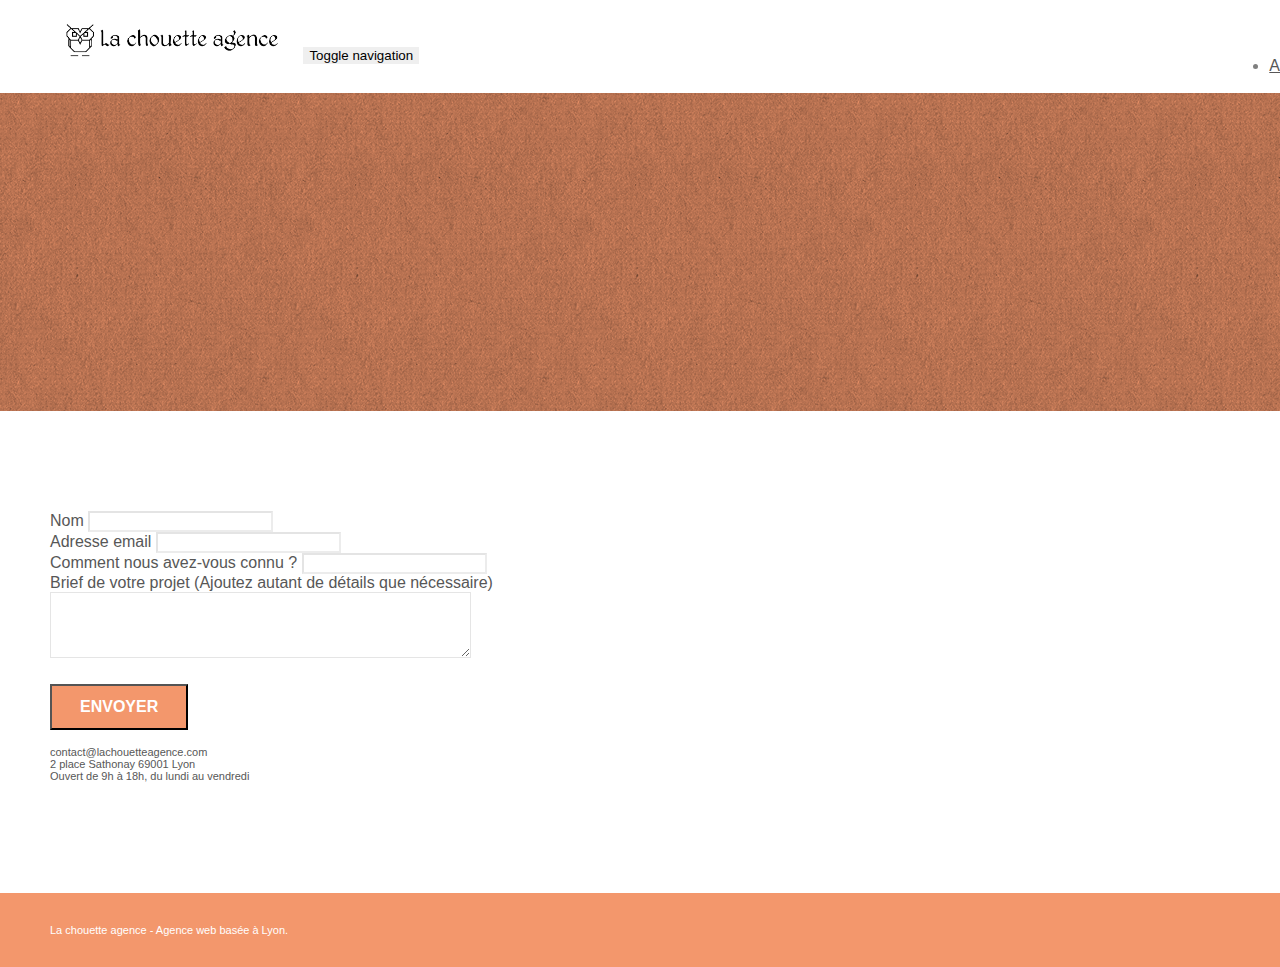
==== contact.html @ 19af2833 "premières corrections SEO" ====
<!doctype html>
<html lang="fr">
<head>
    <meta charset="utf-8">
    <meta name="keywords" content="">
    <meta name="description" content="">
    <meta name="viewport" content="width=device-width, initial-scale=1.0, viewport-fit=cover">
    <link rel="shortcut icon" type="image/png" href="favicon.jpg">
    
	<link rel="stylesheet" type="text/css" href="./css/bootstrap.min.css">
	<link rel="stylesheet" type="text/css" href="style.css">
	<link rel="stylesheet" type="text/css" href="./css/font-awesome.min.css">
	<link rel="stylesheet" type="text/css" href="./css/et-line.min.css">
	
    
	<script src="./js/jquery-2.1.0.min.js"></script>
	<script src="./js/bootstrap.min.js"></script>
	<script src="./js/blocs.min.js"></script>
	<script src="./js/jqBootstrapValidation.js"></script>
	<script src="./js/formHandler.js"></script>
    <title>La chouette agence - Contact</title>

    
<!-- Analytics -->
 
<!-- Analytics END -->
    
</head>
<body>
<!-- Principal conteneur -->
<div class="page-container">
    
<!-- bloc-0 -->
<div class="bloc bgc-white l-bloc " id="bloc-0">
	<div class="container bloc-sm">
		<nav class="navbar row">
			<div class="navbar-header">
				<a class="navbar-brand" href="index.html"><img src="img/la-chouette-agence.png" alt="atlanta web design logo" height="40" /></a>
				<button id="nav-toggle" type="button" class="ui-navbar-toggle navbar-toggle" data-toggle="collapse" data-target=".navbar-1">
					<span class="sr-only">Toggle navigation</span><span class="icon-bar"></span><span class="icon-bar"></span><span class="icon-bar"></span>
				</button>
			</div>
			<div class="collapse navbar-collapse navbar-1 special-dropdown-nav">
				<ul class="site-navigation nav navbar-nav">
					<li>
						<a href="index.html">Accueil</a>
					</li>
					<li>
					</li>
					<li>
						<a href="contact.html">Contact</a>
					</li>
				</ul>
			</div>
		</nav>
	</div>
</div>
<!-- bloc-0 END -->

<!-- bloc-6 -->
<div class="bloc bg-dots-bg bg-repeat bgc-atomic-tangerine d-bloc bloc-bg-texture texture-paper" id="bloc-6">
	<div class="container bloc-lg">
		<div class="row">
			<div class="col-sm-12">
				<h1 class="text-center hero-bloc-text tc-white">
					Parlons web design !
				</h1>
				<p class="text-center mg-lg tc-white tight-width-whitespace">
					Nous sommes ravis que vous souhaitiez collaborer avec notre agence.<br>
					Parlez-nous de votre projet en complétant le formulaire ci-dessous.
				</p>
			</div>
		</div>
	</div>
</div>
<!-- bloc-6 END -->

<!-- bloc-7 -->
<div class="bloc bgc-white l-bloc" id="bloc-7">
	<div class="container bloc-lg">
		<div class="row">
			<div class="col-sm-6">
				<form id="form_1" novalidate success-msg="Your message has been sent." fail-msg="Sorry it seems that our mail server is not responding, Sorry for the inconvenience!">
					<div class="form-group">
						<label>
							Nom
						</label>
						<input id="name" class="form-control" required />
					</div>
					<div class="form-group">
						<label>
							Adresse email
						</label>
						<input id="email" class="form-control" type="email" required />
					</div>
					<div class="form-group">
						<label>
							Comment nous avez-vous connu ?
						</label>
						<input class="form-control" type="email" required id="input_504" />
					</div>
					<div class="form-group">
						<label>
							Brief de votre projet (Ajoutez autant de détails que nécessaire)<br>
						</label><textarea id="message" class="form-control" rows="4" cols="50" required></textarea>
					</div> 
					<button class="bloc-button btn btn-lg btn-block cta-hero btn-atomic-tangerine" type="submit">
						Envoyer
					</button>
				</form>
			</div>
			<div class="col-sm-6">
				<p>
					contact@lachouetteagence.com<br>2 place Sathonay 69001 Lyon<br>Ouvert de 9h à 18h, du lundi au vendredi<br>
				</p>
			</div>
		</div>
	</div>
</div>
<!-- bloc-7 END -->

<!-- ScrollToTop Button -->
<a class="bloc-button btn btn-d scrollToTop" onclick="scrollToTarget('1')"><span class="fa fa-chevron-up"></span></a>
<!-- ScrollToTop Button END-->


<!-- Footer - bloc-8 -->
<div class="bloc bgc-atomic-tangerine d-bloc" id="bloc-8">
	<div class="container bloc-sm">
		<div class="row">
			<div class="col-sm-12">
				<p class="text-center white">
					La chouette agence - Agence web basée à Lyon.<br>
				</p>
				<div class="row row-no-gutters social">
					<div class="col-sm-3">
						<div class="text-center">
							<a class="social" href="index.html"><span class="fa fa-twitter icon-md"></span></a>
						</div>
					</div>
					<div class="col-sm-3">
						<div class="text-center">
							<a class="social" href="index.html"><span class="fa fa-facebook icon-md"></span></a>
						</div>
					</div>
					<div class="col-sm-3">
						<div class="text-center">
							<a class="social" href="index.html"><span class="fa fa-dribbble icon-md"></span></a>
						</div>
					</div>
					<div class="col-sm-3">
						<div class="text-center">
							<a class="social" href="index.html"><span class="fa fa-instagram icon-md"></span></a>
						</div>
					</div>
				</div>
			</div>
		</div>
	</div>
</div>
<!-- Footer - bloc-8 END -->

</div>
<!-- Principal conteneur END -->
    

</body>
</html>
---- style.css ----
body {
    margin: 0;
    padding: 0;
    background: #FFF;
    overflow-x: hidden;
    -webkit-font-smoothing: antialiased;
    -moz-osx-font-smoothing: grayscale;
}

a,
button {
    transition: all .3s ease-in-out;
    outline: none!important;
}

a:hover {
    text-decoration: none;
    cursor: pointer;
}

#page-loading-blocs-notifaction {
    position: fixed;
    top: 0;
    bottom: 0;
    width: 100%;
    z-index: 100000;
    background: #FFFFFF url("img/pageload-spinner.gif") no-repeat center center;
}

.bloc {
    width: 100%;
    clear: both;
    background: 50% 50% no-repeat;
    padding: 0 50px;
    -webkit-background-size: cover;
    -moz-background-size: cover;
    -o-background-size: cover;
    background-size: cover;
    position: relative;
}

.bloc .container {
    padding-left: 0;
    padding-right: 0;
}

.bloc-lg {
    padding: 100px 50px;
}

.bloc-md {
    padding: 50px;
}

.bloc-sm {
    padding: 20px 50px;
}

.bg-center,
.bg-l-edge,
.bg-r-edge,
.bg-t-edge,
.bg-b-edge,
.bg-tl-edge,
.bg-bl-edge,
.bg-tr-edge,
.bg-br-edge,
.bg-repeat {
    -webkit-background-size: auto!important;
    -moz-background-size: auto!important;
    -o-background-size: auto!important;
    background-size: auto!important;
}

.bg-repeat {
    background: repeat;
}

.bg-t-edge {
    background: top no-repeat;
}

.bloc-bg-texture::before {
    content: "";
    background-size: 2px 2px;
    position: absolute;
    top: 0;
    bottom: 0;
    left: 0;
    right: 0;
}

.texture-paper::before {
    background: url("img/texture-paper.png");
    background-size: 280px 280px;
}

.b-parallax {
    background-attachment: fixed;
}

.d-bloc {
    color: rgba(255, 255, 255, .7);
}

.d-bloc button:hover {
    color: rgba(255, 255, 255, .9);
}

.d-bloc .icon-round,
.d-bloc .icon-square,
.d-bloc .icon-rounded,
.d-bloc .icon-semi-rounded-a,
.d-bloc .icon-semi-rounded-b {
    border-color: rgba(255, 255, 255, .9);
}

.d-bloc .divider-h span {
    border-color: rgba(255, 255, 255, .2);
}

.d-bloc .a-btn,
.d-bloc .navbar a,
.d-bloc .navbar-brand,
.d-bloc a .icon-sm,
.d-bloc a .icon-md,
.d-bloc a .icon-lg,
.d-bloc a .icon-xl,
.d-bloc h1 a,
.d-bloc h2 a,
.d-bloc h3 a,
.d-bloc h4 a,
.d-bloc h5 a,
.d-bloc h6 a,
.d-bloc p a {
    color: rgba(255, 255, 255, .6);
}

.d-bloc .a-btn:hover,
.d-bloc .navbar a:hover,
.d-bloc .navbar-brand:hover,
.d-bloc a:hover .icon-sm,
.d-bloc a:hover .icon-md,
.d-bloc a:hover .icon-lg,
.d-bloc a:hover .icon-xl,
.d-bloc h1 a:hover,
.d-bloc h2 a:hover,
.d-bloc h3 a:hover,
.d-bloc h4 a:hover,
.d-bloc h5 a:hover,
.d-bloc h6 a:hover,
.d-bloc p a:hover {
    color: rgba(255, 255, 255, 1);
}

.d-bloc .navbar-toggle .icon-bar {
    background: rgba(255, 255, 255, 1);
}

.d-bloc .btn-wire,
.d-bloc .btn-wire:hover {
    color: rgba(255, 255, 255, 1);
    border-color: rgba(255, 255, 255, 1);
}

.d-bloc .panel {
    color: rgba(0, 0, 0, .5);
}

.d-bloc .panel button:hover {
    color: rgba(0, 0, 0, .7);
}

.d-bloc .panel icon {
    border-color: rgba(0, 0, 0, .7);
}

.d-bloc .panel .divider-h span {
    border-color: rgba(0, 0, 0, .1);
}

.d-bloc .panel .a-btn {
    color: rgba(0, 0, 0, .6);
}

.d-bloc .panel .a-btn:hover {
    color: rgba(0, 0, 0, 1);
}

.d-bloc .panel .btn-wire,
.d-bloc .panel .btn-wire:hover {
    color: rgba(0, 0, 0, .7);
    border-color: rgba(0, 0, 0, .3);
}

.d-bloc .panel,
.l-bloc {
    color: rgba(0, 0, 0, .5);
}

.d-bloc .panel button:hover,
.l-bloc button:hover {
    color: rgba(0, 0, 0, .7);
}

.l-bloc .icon-round,
.l-bloc .icon-square,
.l-bloc .icon-rounded,
.l-bloc .icon-semi-rounded-a,
.l-bloc .icon-semi-rounded-b {
    border-color: rgba(0, 0, 0, .7);
}

.d-bloc .panel .divider-h span,
.l-bloc .divider-h span {
    border-color: rgba(0, 0, 0, .1);
}

.d-bloc .panel .a-btn,
.l-bloc .a-btn,
.l-bloc .navbar a,
.l-bloc .navbar-brand,
.l-bloc a .icon-sm,
.l-bloc a .icon-md,
.l-bloc a .icon-lg,
.l-bloc a .icon-xl,
.l-bloc h1 a,
.l-bloc h2 a,
.l-bloc h3 a,
.l-bloc h4 a,
.l-bloc h5 a,
.l-bloc h6 a,
.l-bloc p a {
    color: rgba(0, 0, 0, .6);
}

.d-bloc .panel .a-btn:hover,
.l-bloc .a-btn:hover,
.l-bloc .navbar a:hover,
.l-bloc .navbar-brand:hover,
.l-bloc a:hover .icon-sm,
.l-bloc a:hover .icon-md,
.l-bloc a:hover .icon-lg,
.l-bloc a:hover .icon-xl,
.l-bloc h1 a:hover,
.l-bloc h2 a:hover,
.l-bloc h3 a:hover,
.l-bloc h4 a:hover,
.l-bloc h5 a:hover,
.l-bloc h6 a:hover,
.l-bloc p a:hover {
    color: rgba(0, 0, 0, 1);
}

.l-bloc .navbar-toggle .icon-bar {
    color: rgba(0, 0, 0, .6);
}

.d-bloc .panel .btn-wire,
.d-bloc .panel .btn-wire:hover,
.l-bloc .btn-wire,
.l-bloc .btn-wire:hover {
    color: rgba(0, 0, 0, .7);
    border-color: rgba(0, 0, 0, .3);
}

.voffset {
    margin-top: 30px;
}

.voffset-lg {
    margin-top: 80px;
}

.row-no-gutters {
    margin-right: 0;
    margin-left: 0;
}

.row.row-no-gutters > [class^="col-"],
.row.row-no-gutters > [class*=" col-"] {
    padding-right: 0;
    padding-left: 0;
}

#bloc-1-hero h1 {
    font-size: 32px;
}

.navbar {
    margin-bottom: 0;
    z-index: 1;
}

.navbar-brand {
    height: auto;
    padding: 3px 15px;
    font-size: 25px;
    font-weight: normal;
    font-weight: 600;
    line-height: 44px;
}

.navbar-brand img {
    max-height: 200px;
    margin: 0 5px 0 0;
    display: inline;
}

.navbar-brand img[src$=svg] {
    min-width: 100px;
}

.nav-center .navbar-brand img {
    margin: 0;
}

.navbar .nav {
    padding-top: 2px;
    margin-right: -16px;
    float: right;
    z-index: 1;
}

.nav > li {
    float: left;
    margin-top: 4px;
    font-size: 16px;
}

.navbar-nav .open .dropdown-menu > li > a {
    text-align: inherit;
}

.nav > li a:hover,
.nav > li a:focus {
    background: transparent;
}

.navbar-toggle {
    margin: 10px 10px 0 0;
    border: 0px;
}

.navbar-toggle:hover {
    background: transparent!important;
}

.navbar-toggle .icon-bar {
    background-color: rgba(0, 0, 0, .5);
    width: 26px;
}

.nav-invert .navbar .nav {
    float: left;
}

.nav-invert .navbar-header,
.nav-invert .navbar-brand {
    float: right;
    position: relative;
    z-index: 2;
}

@media (min-width: 768px) {
    .site-navigation {
        position: absolute;
        top: 50%;
        right: 20px;
        transform: translate(0, -50%);
        -webkit-transform: translateY(-50%);
    }
    .nav > li .dropdown-menu a,
    .nav > li .dropdown-menu a:hover {
        color: #484848;
    }
    .nav-invert .site-navigation {
        left: 0;
        right: 0;
    }
    .nav-center {
        text-align: center;
    }
    .nav-center .navbar-header {
        width: 100%;
    }
    .nav-center .navbar-header,
    .nav-center .navbar-brand,
    .nav-center .nav > li {
        float: none;
        display: inline-block;
    }
    .nav-center .site-navigation {
        position: relative;
        width: 100%;
        right: 0;
        margin-right: 0px;
        margin-top: 20px;
    }
    .nav-center.mini-nav .navbar-toggle {
        float: none;
        margin: 10px auto 0;
    }
}

.nav > li > .dropdown a {
    background: none!important;
    display: block;
    padding: 14px 15px;
}

nav .caret {
    margin: 0 5px;
}

.dropdown-menu .dropdown-menu {
    top: -8px;
    left: 100%;
}

.dropdown-menu .dropmenu-flow-right {
    top: 100%;
    left: 0;
    margin-left: -1px;
    border-top-left-radius: 0;
    border-top-right-radius: 0;
}

.dropdown-menu .dropdown span {
    border: 4px solid black;
    border-top-color: transparent;
    border-right-color: transparent;
    border-bottom-color: transparent;
    margin: 6px -5px 0 0!important;
    float: right;
}

.mg-md {
    margin-top: 10px;
    margin-bottom: 20px;
}

.mg-lg {
    margin-top: 10px;
    margin-bottom: 40px;
}

.btn {
    margin: 0 5px 5px 0;
}

.btn.pull-right {
    margin: 0 0 5px 5px;
}

.btn-d,
.btn-d:hover,
.btn-d:focus {
    color: #FFF;
    background: rgba(0, 0, 0, .3);
}

button {
    outline: none!important;
}

.btn-rd {
    border-radius: 40px;
}

.btn-clean {
    border: 1px solid rgba(0, 0, 0, .08);
    border-bottom-color: rgba(0, 0, 0, .1);
    text-shadow: 0 1px 0 rgba(0, 0, 1, .1);
    box-shadow: 0 1px 3px rgba(0, 0, 1, .25), inset 0 1px 0 0 rgba(255, 255, 255, .15);
}

.icon-md {
    font-size: 30px!important;
}

.icon-lg {
    font-size: 60px!important;
}

.sm-shadow {
    text-shadow: 0 1px 2px rgba(0, 0, 0, .3);
}

.panel-sq,
.panel-sq .panel-heading,
.panel-sq .panel-footer {
    border-radius: 0;
}

.panel-rd {
    border-radius: 30px;
}

.panel-rd .panel-heading {
    border-radius: 29px 29px 0 0;
}

.panel-rd .panel-footer {
    border-radius: 0 0 29px 29px;
}

.form-control {
    border-color: rgba(0, 0, 0, .1);
    box-shadow: none;
}

.scrollToTop {
    width: 40px;
    height: 40px;
    position: fixed;
    bottom: 20px;
    right: 20px;
    opacity: 0;
    z-index: 500;
    transition: all .3s ease-in-out;
}

.scrollToTop span {
    margin-top: 6px;
}

.showScrollTop {
    font-size: 14px;
    opacity: 1;
}

a[data-lightbox] {
    position: relative;
    display: block;
    text-align: center;
}

a[data-lightbox]:hover::before {
    content: "+";
    font-family: "HelveticaNeue-Light", "Helvetica Neue Light", "Helvetica Neue", Helvetica, Arial;
    font-size: 32px;
    width: 50px;
    height: 50px;
    margin-left: -25px;
    border-radius: 50%;
    background: rgba(0, 0, 0, .6);
    color: #FFF;
    font-weight: 100;
    z-index: 1;
    position: absolute;
    top: 50%;
    transform: translateY(-50%);
    -webkit-transform: translateY(-50%);
}

a[data-lightbox]:hover img {
    opacity: 0.6;
    -webkit-animation-fill-mode: none;
    animation-fill-mode: none;
}

#lightbox-modal {
    display: flex;
    align-items: center;
}

#lightbox-modal .modal-dialog {
    width: 90%;
    max-width: 900px;
    margin: 0 auto 0;
}

#lightbox-modal .modal-dialog img {
    max-height: 90vh;
    margin: 0 auto;
}

.lightbox-caption {
    padding: 20px;
    color: #FFF;
    background: rgba(0, 0, 0, .5);
    position: absolute;
    left: 15px;
    right: 15px;
    bottom: 5px;
}

.close-lightbox {
    color: #FFF;
    font-size: 30px;
    position: absolute;
    top: 20px;
    right: 20px;
    z-index: 20;
    background: rgba(0, 0, 0, .5);
    border: none;
    line-height: 30px;
    padding: 0 9px 5px;
    opacity: 0.3;
}

.close-lightbox:hover,
.next-lightbox:hover,
.prev-lightbox:hover {
    opacity: 1.0;
    color: #FFF;
}

.next-lightbox,
.prev-lightbox {
    font-size: 20px;
    color: rgba(255, 255, 255, .9);
    background: rgba(0, 0, 0, .5);
    transition: all .2s ease-in-out;
    position: absolute;
    top: 45%;
    z-index: 1;
    opacity: 0.4;
}

.next-lightbox {
    padding: 6px 8px 1px 13px;
    right: 25px;
}

.prev-lightbox {
    padding: 6px 13px 1px 10px;
    left: 25px;
}

.snapshot-lb .modal-body {
    padding-bottom: 45px;
}

.snapshot-lb .lightbox-caption {
    padding: 0;
    color: rgba(0, 0, 0, .5);
    background: none;
}

h1,
h2,
h3,
h4,
h5,
h6,
p,
label,
.btn,
a {
    font-family: "helvetica";
    font-weight: 400;
    color: #575757!important;
}

.container {
    max-width: 1000px;
}

.hero-bloc-text {
    font-size: 38px;
}

.hero-bloc-text-sub {
    font-size: 36px;
}

.statement-bloc-text {
    line-height: 26px;
    font-style: italic;
    font-size: 20px;
    text-align: center;
    font-weight: lighter;
    max-width: 520px;
    margin: auto auto auto auto;
}

p {
    font-size: 11px;
}

.tight-width-whitespace {
    max-width: 600px;
    margin: auto auto auto auto;
}

.h1 {
    font-size: 20px;
    font-family: "Open Sans";
}

.cta-hero {
    margin-top: 22px;
    color: #FFFFFF!important;
    text-transform: uppercase;
    padding: 12px 28px 12px 28px;
    font-size: 16px;
    font-weight: 700;
}

.social {
    max-width: 400px;
    margin: auto auto auto auto;
}

h2 {
    font-size: 22px;
    line-height: 1.4em;
}

h3 {
    font-size: 15px;
    text-transform: uppercase;
    font-weight: 700;
    color: #333333!important;
}

.med-width-whitespace {
    max-width: 800px;
    margin: auto auto auto auto;
    box-shadow: 0px 0px 0px #000000;
}

h1 {
    color: #333333!important;
}

h4 {
    color: #333333!important;
}

.icons {
    margin-bottom: 14px;
    margin-top: 24px;
}

.white {
    color: #FFFFFF!important;
}

.portfolio-thumb {
    margin-bottom: 24px;
}

.portfolio-row {
    margin-bottom: 44px;
    margin-top: 50px;
}

.avatar {
    box-shadow: 0px 4px 9px rgba(0, 0, 0, 0.3);
}

.black-background {
    background-color: rgba(165, 147, 99, 0.7);
    padding: 40px 40px 40px 40px;
}

.bold-link {
    font-weight: 900;
    text-decoration: underline!important;
}

.bgc-white {
    background-color: #FFFFFF;
}

.bgc-dark-slate-blue {
    background-color: #364577;
}

.bgc-atomic-tangerine {
    background-color: #F3976C;
}

.tc-white {
    color: #F3976C!important;
}

.btn-atomic-tangerine {
    background: #F3976C;
    color: #FFFFFF!important;
}

.btn-atomic-tangerine:hover {
    background: #c27956!important;
    color: #FFFFFF!important;
}

.ltc-white {
    color: #FFFFFF!important;
}

.ltc-white:hover {
    color: #cccccc!important;
}

.ltc-atomic-tangerine {
    color: #F3976C!important;
}

.ltc-atomic-tangerine:hover {
    color: #c27956!important;
}

.icon-dark-slate-blue {
    color: #364577!important;
    border-color: #364577!important;
}

.bg-dots-bg {
    background-image: url("img/dots-bg.png");
}

.bg-lines-h2-bg {
    background-image: url("img/lines-h2-bg.png");
}

.bg-banniere {
    background-image: url("img/la-chouette-agence-banniere.jpg");
}

.bg-presentation {
    background-image: url("img/image-de-presentation.bmp");
}

@media (max-width: 1024px) {
    .bloc {
        padding-left: 20px;
        padding-right: 20px;
    }
    .bloc.full-width-bloc,
    .bloc-tile-2.full-width-bloc .container,
    .bloc-tile-3.full-width-bloc .container,
    .bloc-tile-4.full-width-bloc .container {
        padding-left: 0;
        padding-right: 0;
    }
}

@media (max-width: 992px) and (min-width: 768px) {
    .navbar .nav {
        max-width: 80%
    }
    .nav-center.navbar .nav {
        max-width: 100%
    }
}

@media only screen and (min-device-width: 768px) and (max-device-width: 1024px) and (orientation: landscape) {
    .b-parallax {
        background-attachment: scroll;
    }
}

@media only screen and (min-device-width: 1024px) and (max-device-width: 1366px) and (-webkit-min-device-pixel-ratio: 1.5) {
    .b-parallax {
        background-attachment: scroll;
    }
}

@media (max-width: 991px) {
    .container {
        width: 100%;
    }
    .b-parallax {
        background-attachment: scroll;
    }
    .page-container,
    #hero-bloc {
        overflow-x: hidden;
        position: relative;
    }
    .bloc {
        padding-left: constant(safe-area-inset-left);
        padding-right: constant(safe-area-inset-right);
    }
    .bloc-group,
    .bloc-group .bloc {
        display: block;
        width: 100%;
    }
    .bloc-fill-screen .fill-bloc-top-edge,
    .bloc-fill-screen .fill-bloc-bottom-edge {
        padding: 0 20px;
        padding-left: constant(safe-area-inset-left);
        padding-right: constant(safe-area-inset-right);
    }
}

@media (max-width: 767px) {
    .page-container {
        overflow-x: hidden;
        position: relative;
    }
    h1,
    h2,
    h3,
    h4,
    h5,
    h6,
    p,
    #disqus_thread {
        padding-left: 10px!important;
        padding-right: 10px!important;
    }
    .b-parallax {
        background-attachment: scroll;
    }
    .navbar .nav {
        padding-top: 0;
        border-top: 1px solid rgba(0, 0, 0, .2);
        float: none!important;
    }
    .navbar.row {
        margin-left: 0;
        margin-right: 0;
    }
    .site-navigation {
        position: inherit;
        transform: none;
        -webkit-transform: none;
        -ms-transform: none;
    }
    .nav > li {
        margin-top: 0;
        border-bottom: 1px solid rgba(0, 0, 0, .1);
        background: rgba(0, 0, 0, .05);
        text-align: left;
        padding-left: 15px;
        width: 100%;
    }
    .nav > li:hover {
        background: rgba(0, 0, 0, .08);
    }
    .dropdown .dropdown a .caret {
        float: none;
        margin: 5px 0 0 10px!important;
        border: 4px solid black;
        border-bottom-color: transparent;
        border-right-color: transparent;
        border-left-color: transparent;
    }
    #hero-bloc .navbar .nav {
        background: rgba(0, 0, 0, .8);
    }
    #hero-bloc .navbar .nav a {
        color: rgba(255, 255, 255, .6);
    }
    .hero {
        padding: 50px 0;
    }
    .hero-nav {
        left: -1px;
        right: -1px;
    }
    .navbar-collapse {
        padding: 0;
        overflow-x: hidden;
        -webkit-box-shadow: none;
        box-shadow: none;
    }
    .navbar-brand img {
        max-height: 40px;
        width: auto;
    }
    .nav-invert .navbar-header {
        float: none;
        width: 100%;
    }
    .nav-invert .navbar-toggle {
        float: left;
        margin-left: 10px;
    }
    .bloc {
        padding-left: 0;
        padding-right: 0;
    }
    .bloc-xxl,
    .bloc-xl,
    .bloc-lg {
        padding: 40px 0;
    }
    .bloc-sm,
    .bloc-md {
        padding-left: 0;
        padding-right: 0;
    }
    .bloc-tile-2 .container,
    .bloc-tile-3 .container,
    .bloc-tile-4 .container,
    .bloc-fill-screen .fill-bloc-top-edge,
    .bloc-fill-screen .fill-bloc-bottom-edge {
        padding-left: 0;
        padding-right: 0;
    }
    .a-block {
        padding: 0 10px;
    }
    .btn-dwn {
        display: none;
    }
    .voffset {
        margin-top: 5px;
    }
    .voffset-md {
        margin-top: 20px;
    }
    .voffset-lg {
        margin-top: 30px;
    }
    form {
        padding: 5px;
    }
    .close-lightbox {
        display: inline-block;
    }
    .blocsapp-device-iphone5 {
        background-size: 216px 425px;
        padding-top: 60px;
        width: 216px;
        height: 425px;
    }
    .blocsapp-device-iphone5 img {
        width: 180px;
        height: 320px;
    }
}

@media (max-width: 400px) {
    .bloc {
        padding-left: 0;
        padding-right: 0;
    }
}

@media (max-width: 767px) {
    .bloc-mob-center-text {
        text-align: center;
    }
}
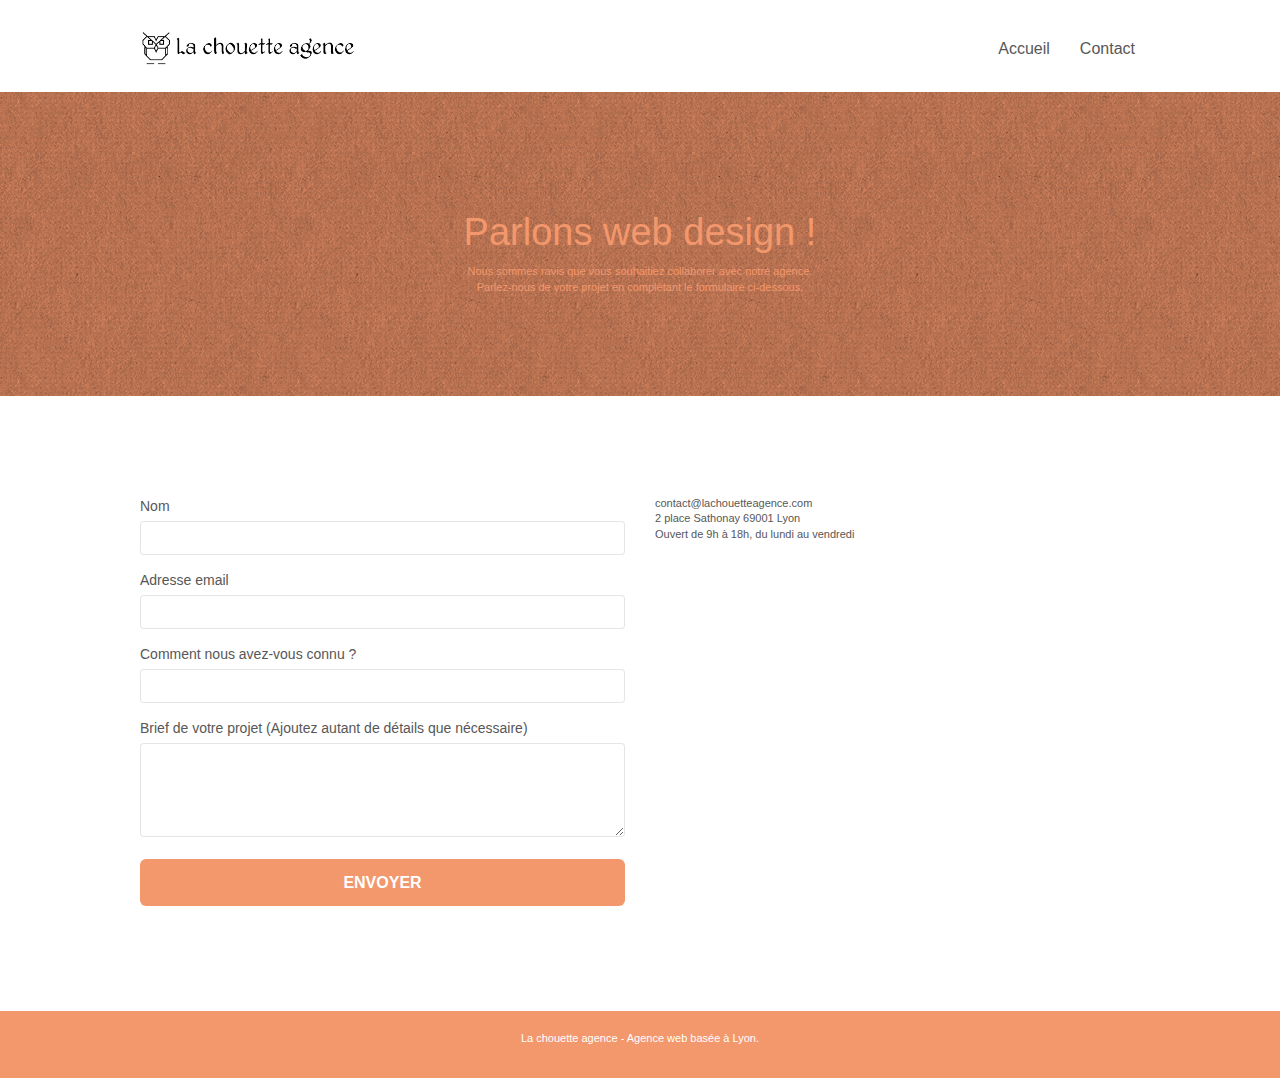
==== commit ff1ea89f: "correction version desktop" ====
--- a/contact.html
+++ b/contact.html
@@ -2,22 +2,22 @@
 <html lang="fr">
 <head>
     <meta charset="utf-8">
-    <meta name="keywords" content="">
-    <meta name="description" content="">
+    <meta name="keywords" content="agence,design, web, agence web Lyon, site web, site internet, developpement">
+    <meta name="description" content="La chouette agence est une grande société de web design basée à Lyon">
     <meta name="viewport" content="width=device-width, initial-scale=1.0, viewport-fit=cover">
     <link rel="shortcut icon" type="image/png" href="favicon.jpg">
     
-	<link rel="stylesheet" type="text/css" href="./css/bootstrap.min.css">
+	<link rel="stylesheet" type="text/css" href="./css/bootstrap.css">
 	<link rel="stylesheet" type="text/css" href="style.css">
-	<link rel="stylesheet" type="text/css" href="./css/font-awesome.min.css">
-	<link rel="stylesheet" type="text/css" href="./css/et-line.min.css">
+	<link rel="stylesheet" type="text/css" href="./css/font-awesome.css">
+	<link rel="stylesheet" type="text/css" href="./css/et-line.css">
 	
     
-	<script src="./js/jquery-2.1.0.min.js"></script>
-	<script src="./js/bootstrap.min.js"></script>
-	<script src="./js/blocs.min.js"></script>
-	<script src="./js/jqBootstrapValidation.js"></script>
-	<script src="./js/formHandler.js"></script>
+	<script src="./js/jquery-2.1.0.min.js" defer></script>
+	<script src="./js/bootstrap.min.js" defer></script>
+	<script src="./js/blocs.min.js" defer></script>
+	<script src="./js/jqBootstrapValidation.js" defer></script>
+	<script src="./js/formHandler.js" defer></script>
     <title>La chouette agence - Contact</title>
 
     
--- a/style.css
+++ b/style.css
@@ -818,11 +818,11 @@
 }
 
 .bg-banniere {
-    background-image: url("img/la-chouette-agence-banniere.jpg");
+    background-image: url("img/la-chouette-agence-banniere.webp");
 }
 
 .bg-presentation {
-    background-image: url("img/image-de-presentation.bmp");
+    background-image: url("img/image-de-presentation.webp");
 }
 
 @media (max-width: 1024px) {
--- a/css/et-line.css
+++ b/css/et-line.css
@@ -0,0 +1,520 @@
+@font-face {
+    font-family: et-line;
+    src: url(../fonts/et-line.eot);
+    src: url(../fonts/et-line.eot?#iefix) format('embedded-opentype'), url(../fonts/et-line.woff) format('woff'), url(../fonts/et-line.ttf) format('truetype'), url(../fonts/et-line.svg#et-line) format('svg');
+    font-weight: 400;
+    font-display: swap;
+    font-style: normal
+}
+
+.et-icon-adjustments,
+.et-icon-alarmclock,
+.et-icon-anchor,
+.et-icon-aperture,
+.et-icon-attachment,
+.et-icon-bargraph,
+.et-icon-basket,
+.et-icon-beaker,
+.et-icon-bike,
+.et-icon-book-open,
+.et-icon-briefcase,
+.et-icon-browser,
+.et-icon-calendar,
+.et-icon-camera,
+.et-icon-caution,
+.et-icon-chat,
+.et-icon-circle-compass,
+.et-icon-clipboard,
+.et-icon-clock,
+.et-icon-cloud,
+.et-icon-compass,
+.et-icon-desktop,
+.et-icon-dial,
+.et-icon-document,
+.et-icon-documents,
+.et-icon-download,
+.et-icon-dribbble,
+.et-icon-edit,
+.et-icon-envelope,
+.et-icon-expand,
+.et-icon-facebook,
+.et-icon-flag,
+.et-icon-focus,
+.et-icon-gears,
+.et-icon-genius,
+.et-icon-gift,
+.et-icon-global,
+.et-icon-globe,
+.et-icon-googleplus,
+.et-icon-grid,
+.et-icon-happy,
+.et-icon-hazardous,
+.et-icon-heart,
+.et-icon-hotairballoon,
+.et-icon-hourglass,
+.et-icon-key,
+.et-icon-laptop,
+.et-icon-layers,
+.et-icon-lifesaver,
+.et-icon-lightbulb,
+.et-icon-linegraph,
+.et-icon-linkedin,
+.et-icon-lock,
+.et-icon-magnifying-glass,
+.et-icon-map,
+.et-icon-map-pin,
+.et-icon-megaphone,
+.et-icon-mic,
+.et-icon-mobile,
+.et-icon-newspaper,
+.et-icon-notebook,
+.et-icon-paintbrush,
+.et-icon-paperclip,
+.et-icon-pencil,
+.et-icon-phone,
+.et-icon-picture,
+.et-icon-pictures,
+.et-icon-piechart,
+.et-icon-presentation,
+.et-icon-pricetags,
+.et-icon-printer,
+.et-icon-profile-female,
+.et-icon-profile-male,
+.et-icon-puzzle,
+.et-icon-quote,
+.et-icon-recycle,
+.et-icon-refresh,
+.et-icon-ribbon,
+.et-icon-rss,
+.et-icon-sad,
+.et-icon-scissors,
+.et-icon-scope,
+.et-icon-search,
+.et-icon-shield,
+.et-icon-speedometer,
+.et-icon-strategy,
+.et-icon-streetsign,
+.et-icon-tablet,
+.et-icon-target,
+.et-icon-telescope,
+.et-icon-toolbox,
+.et-icon-tools,
+.et-icon-tools-2,
+.et-icon-trophy,
+.et-icon-tumblr,
+.et-icon-twitter,
+.et-icon-upload,
+.et-icon-video,
+.et-icon-wallet,
+.et-icon-wine {
+    font-family: et-line;
+    speak: none;
+    font-style: normal;
+    font-weight: 400;
+    font-variant: normal;
+    text-transform: none;
+    line-height: 1;
+    -webkit-font-smoothing: antialiased;
+    -moz-osx-font-smoothing: grayscale;
+    display: inline-block
+}
+
+.et-icon-mobile:before {
+    content: "\e000"
+}
+
+.et-icon-laptop:before {
+    content: "\e001"
+}
+
+.et-icon-desktop:before {
+    content: "\e002"
+}
+
+.et-icon-tablet:before {
+    content: "\e003"
+}
+
+.et-icon-phone:before {
+    content: "\e004"
+}
+
+.et-icon-document:before {
+    content: "\e005"
+}
+
+.et-icon-documents:before {
+    content: "\e006"
+}
+
+.et-icon-search:before {
+    content: "\e007"
+}
+
+.et-icon-clipboard:before {
+    content: "\e008"
+}
+
+.et-icon-newspaper:before {
+    content: "\e009"
+}
+
+.et-icon-notebook:before {
+    content: "\e00a"
+}
+
+.et-icon-book-open:before {
+    content: "\e00b"
+}
+
+.et-icon-browser:before {
+    content: "\e00c"
+}
+
+.et-icon-calendar:before {
+    content: "\e00d"
+}
+
+.et-icon-presentation:before {
+    content: "\e00e"
+}
+
+.et-icon-picture:before {
+    content: "\e00f"
+}
+
+.et-icon-pictures:before {
+    content: "\e010"
+}
+
+.et-icon-video:before {
+    content: "\e011"
+}
+
+.et-icon-camera:before {
+    content: "\e012"
+}
+
+.et-icon-printer:before {
+    content: "\e013"
+}
+
+.et-icon-toolbox:before {
+    content: "\e014"
+}
+
+.et-icon-briefcase:before {
+    content: "\e015"
+}
+
+.et-icon-wallet:before {
+    content: "\e016"
+}
+
+.et-icon-gift:before {
+    content: "\e017"
+}
+
+.et-icon-bargraph:before {
+    content: "\e018"
+}
+
+.et-icon-grid:before {
+    content: "\e019"
+}
+
+.et-icon-expand:before {
+    content: "\e01a"
+}
+
+.et-icon-focus:before {
+    content: "\e01b"
+}
+
+.et-icon-edit:before {
+    content: "\e01c"
+}
+
+.et-icon-adjustments:before {
+    content: "\e01d"
+}
+
+.et-icon-ribbon:before {
+    content: "\e01e"
+}
+
+.et-icon-hourglass:before {
+    content: "\e01f"
+}
+
+.et-icon-lock:before {
+    content: "\e020"
+}
+
+.et-icon-megaphone:before {
+    content: "\e021"
+}
+
+.et-icon-shield:before {
+    content: "\e022"
+}
+
+.et-icon-trophy:before {
+    content: "\e023"
+}
+
+.et-icon-flag:before {
+    content: "\e024"
+}
+
+.et-icon-map:before {
+    content: "\e025"
+}
+
+.et-icon-puzzle:before {
+    content: "\e026"
+}
+
+.et-icon-basket:before {
+    content: "\e027"
+}
+
+.et-icon-envelope:before {
+    content: "\e028"
+}
+
+.et-icon-streetsign:before {
+    content: "\e029"
+}
+
+.et-icon-telescope:before {
+    content: "\e02a"
+}
+
+.et-icon-gears:before {
+    content: "\e02b"
+}
+
+.et-icon-key:before {
+    content: "\e02c"
+}
+
+.et-icon-paperclip:before {
+    content: "\e02d"
+}
+
+.et-icon-attachment:before {
+    content: "\e02e"
+}
+
+.et-icon-pricetags:before {
+    content: "\e02f"
+}
+
+.et-icon-lightbulb:before {
+    content: "\e030"
+}
+
+.et-icon-layers:before {
+    content: "\e031"
+}
+
+.et-icon-pencil:before {
+    content: "\e032"
+}
+
+.et-icon-tools:before {
+    content: "\e033"
+}
+
+.et-icon-tools-2:before {
+    content: "\e034"
+}
+
+.et-icon-scissors:before {
+    content: "\e035"
+}
+
+.et-icon-paintbrush:before {
+    content: "\e036"
+}
+
+.et-icon-magnifying-glass:before {
+    content: "\e037"
+}
+
+.et-icon-circle-compass:before {
+    content: "\e038"
+}
+
+.et-icon-linegraph:before {
+    content: "\e039"
+}
+
+.et-icon-mic:before {
+    content: "\e03a"
+}
+
+.et-icon-strategy:before {
+    content: "\e03b"
+}
+
+.et-icon-beaker:before {
+    content: "\e03c"
+}
+
+.et-icon-caution:before {
+    content: "\e03d"
+}
+
+.et-icon-recycle:before {
+    content: "\e03e"
+}
+
+.et-icon-anchor:before {
+    content: "\e03f"
+}
+
+.et-icon-profile-male:before {
+    content: "\e040"
+}
+
+.et-icon-profile-female:before {
+    content: "\e041"
+}
+
+.et-icon-bike:before {
+    content: "\e042"
+}
+
+.et-icon-wine:before {
+    content: "\e043"
+}
+
+.et-icon-hotairballoon:before {
+    content: "\e044"
+}
+
+.et-icon-globe:before {
+    content: "\e045"
+}
+
+.et-icon-genius:before {
+    content: "\e046"
+}
+
+.et-icon-map-pin:before {
+    content: "\e047"
+}
+
+.et-icon-dial:before {
+    content: "\e048"
+}
+
+.et-icon-chat:before {
+    content: "\e049"
+}
+
+.et-icon-heart:before {
+    content: "\e04a"
+}
+
+.et-icon-cloud:before {
+    content: "\e04b"
+}
+
+.et-icon-upload:before {
+    content: "\e04c"
+}
+
+.et-icon-download:before {
+    content: "\e04d"
+}
+
+.et-icon-target:before {
+    content: "\e04e"
+}
+
+.et-icon-hazardous:before {
+    content: "\e04f"
+}
+
+.et-icon-piechart:before {
+    content: "\e050"
+}
+
+.et-icon-speedometer:before {
+    content: "\e051"
+}
+
+.et-icon-global:before {
+    content: "\e052"
+}
+
+.et-icon-compass:before {
+    content: "\e053"
+}
+
+.et-icon-lifesaver:before {
+    content: "\e054"
+}
+
+.et-icon-clock:before {
+    content: "\e055"
+}
+
+.et-icon-aperture:before {
+    content: "\e056"
+}
+
+.et-icon-quote:before {
+    content: "\e057"
+}
+
+.et-icon-scope:before {
+    content: "\e058"
+}
+
+.et-icon-alarmclock:before {
+    content: "\e059"
+}
+
+.et-icon-refresh:before {
+    content: "\e05a"
+}
+
+.et-icon-happy:before {
+    content: "\e05b"
+}
+
+.et-icon-sad:before {
+    content: "\e05c"
+}
+
+.et-icon-facebook:before {
+    content: "\e05d"
+}
+
+.et-icon-twitter:before {
+    content: "\e05e"
+}
+
+.et-icon-googleplus:before {
+    content: "\e05f"
+}
+
+.et-icon-rss:before {
+    content: "\e060"
+}
+
+.et-icon-tumblr:before {
+    content: "\e061"
+}
+
+.et-icon-linkedin:before {
+    content: "\e062"
+}
+
+.et-icon-dribbble:before {
+    content: "\e063"
+}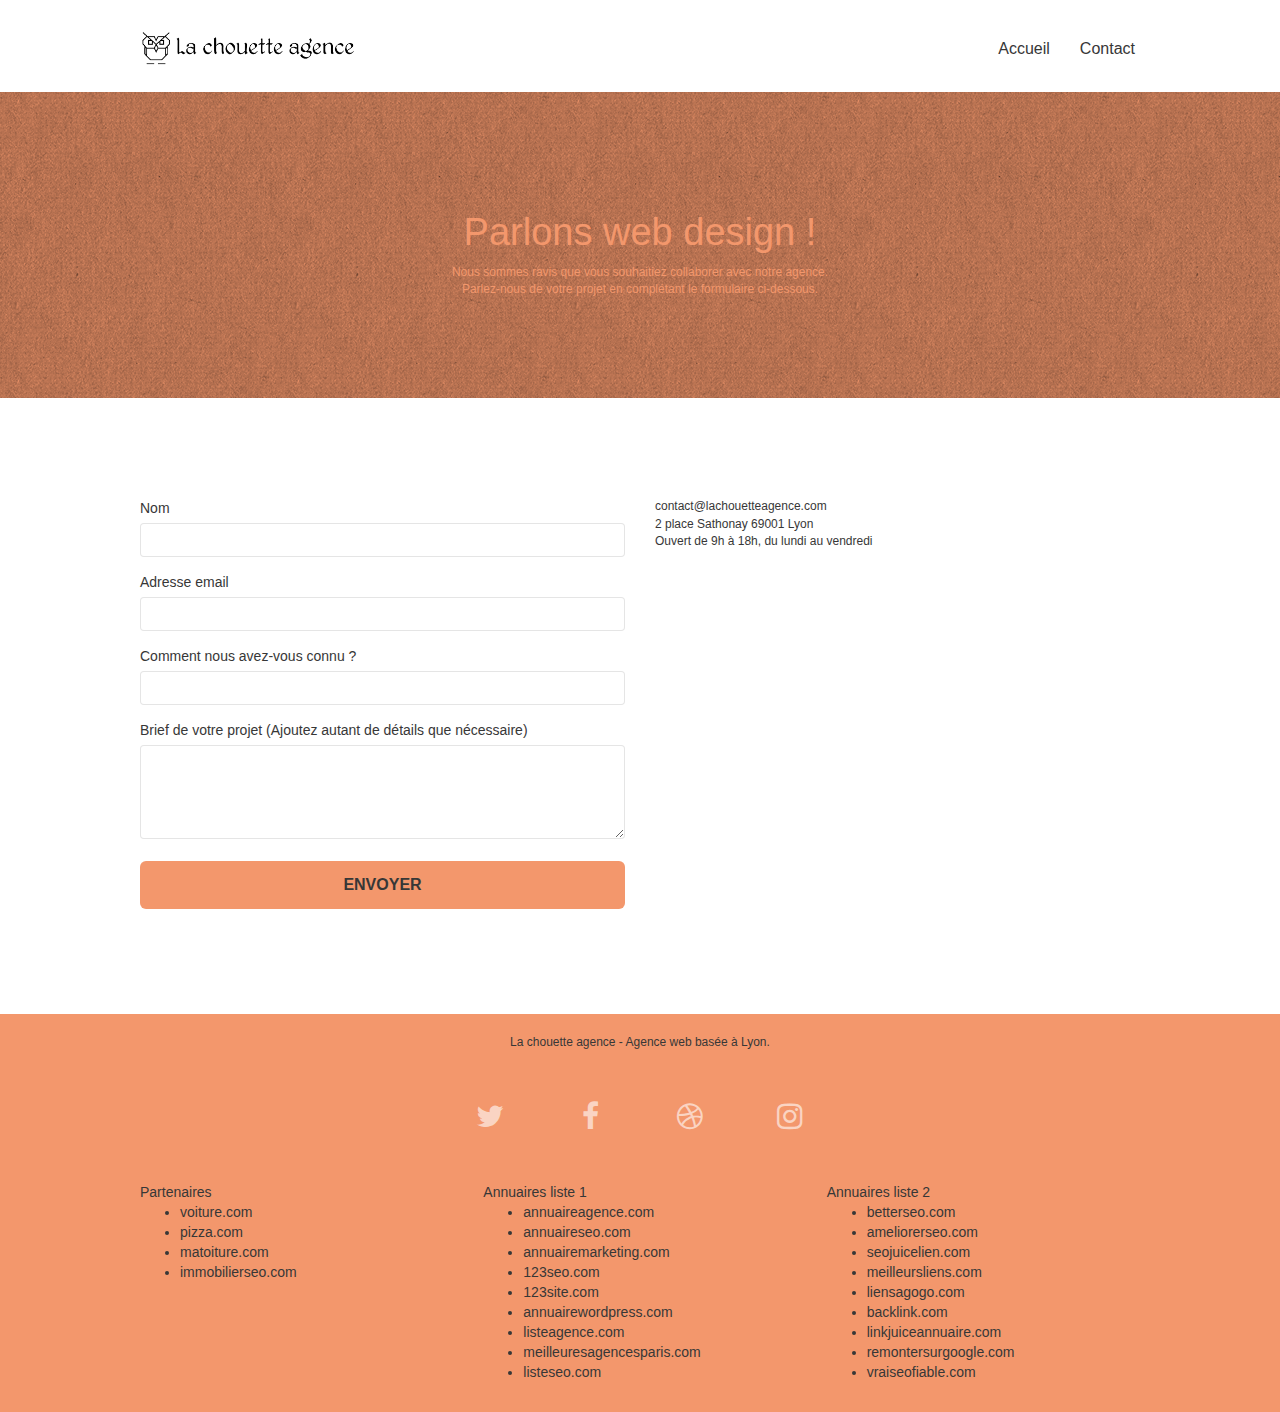
==== commit 73530592: "amélioration page contact" ====
--- a/contact.html
+++ b/contact.html
@@ -6,18 +6,37 @@
     <meta name="description" content="La chouette agence est une grande société de web design basée à Lyon">
     <meta name="viewport" content="width=device-width, initial-scale=1.0, viewport-fit=cover">
     <link rel="shortcut icon" type="image/png" href="favicon.jpg">
-    
-	<link rel="stylesheet" type="text/css" href="./css/bootstrap.css">
-	<link rel="stylesheet" type="text/css" href="style.css">
-	<link rel="stylesheet" type="text/css" href="./css/font-awesome.css">
-	<link rel="stylesheet" type="text/css" href="./css/et-line.css">
+	<link rel="preload" as="image" href="img/la-chouette-agence-banniere.webp">
+
+	<link rel="preload" href="./css/bootstrap.css" as="style" onload="this.onload=null;this.rel='stylesheet'">
+	<noscript><link rel="stylesheet" href="./css/bootstrap.css"></noscript>
+	<!--<link rel="stylesheet" type="text/css" href="./css/bootstrap.css">-->
+	<link rel="preload" href="style.css" as="style" onload="this.onload=null;this.rel='stylesheet'">
+	<noscript><link rel="stylesheet" href="style.css"></noscript>
+	<!--<link rel="stylesheet" type="text/css" href="style.css">-->
+	<link rel="preload" href="./css/font-awesome.css" as="style" onload="this.onload=null;this.rel='stylesheet'">
+	<noscript><link rel="stylesheet" href="./css/font-awesome.css"></noscript>
+	<!--<link rel="stylesheet" type="text/css" href="./css/font-awesome.css">-->
+	<link rel="preload" href="./css/et-line.css" as="style" onload="this.onload=null;this.rel='stylesheet'">
+	<noscript><link rel="stylesheet" href="./css/et-line.css"></noscript>
+	<!--<link rel="stylesheet" type="text/css" href="./css/et-line.css">-->
 	
     
-	<script src="./js/jquery-2.1.0.min.js" defer></script>
-	<script src="./js/bootstrap.min.js" defer></script>
-	<script src="./js/blocs.min.js" defer></script>
+	<script src="./js/jquery-2.1.0.js" defer></script>
+	<script src="./js/bootstrap.js" defer></script>
+	<script src="./js/blocs.js" defer></script>
 	<script src="./js/jqBootstrapValidation.js" defer></script>
 	<script src="./js/formHandler.js" defer></script>
+	<script src="./js/jquery.touchSwipe.js" defer></script>
+	<script src="./js/gmaps.js" defer></script>
+
+	<style type="text/css">
+	.fa-dribbble:before {content: "\f17d"}
+	.fa-instagram:before {content: "\f16d"}
+	.fa-twitter:before {content: "\f099"}
+	.fa-facebook-f:before, .fa-facebook:before {content: "\f09a"}
+	.fa {display: inline-block;font: normal normal normal 14px/1 FontAwesome;font-size: inherit;text-rendering: auto;-webkit-font-smoothing: antialiased;-moz-osx-font-smoothing: grayscale}
+	</style>
     <title>La chouette agence - Contact</title>
 
     
@@ -31,13 +50,15 @@
 <div class="page-container">
     
 <!-- bloc-0 -->
-<div class="bloc bgc-white l-bloc " id="bloc-0">
+<header class="bloc bgc-white l-bloc " id="bloc-0">
 	<div class="container bloc-sm">
 		<nav class="navbar row">
-			<div class="navbar-header">
-				<a class="navbar-brand" href="index.html"><img src="img/la-chouette-agence.png" alt="atlanta web design logo" height="40" /></a>
-				<button id="nav-toggle" type="button" class="ui-navbar-toggle navbar-toggle" data-toggle="collapse" data-target=".navbar-1">
-					<span class="sr-only">Toggle navigation</span><span class="icon-bar"></span><span class="icon-bar"></span><span class="icon-bar"></span>
+			<div class="navbar-header">				
+				<a class="navbar-brand" href="index.html"><img src="img/la-chouette-agence.png" alt="Logo la chouette agence" height="40" width="214" /></a>			
+				<button id="nav-toggle" type="button" aria-label="button-menu" class="ui-navbar-toggle navbar-toggle" data-toggle="collapse" data-target=".navbar-1">
+					<span class="icon-bar"></span>
+					<span class="icon-bar"></span>
+					<span class="icon-bar"></span>
 				</button>
 			</div>
 			<div class="collapse navbar-collapse navbar-1 special-dropdown-nav">
@@ -46,15 +67,13 @@
 						<a href="index.html">Accueil</a>
 					</li>
 					<li>
-					</li>
-					<li>
 						<a href="contact.html">Contact</a>
 					</li>
 				</ul>
 			</div>
 		</nav>
 	</div>
-</div>
+</header>
 <!-- bloc-0 END -->
 
 <!-- bloc-6 -->
@@ -82,27 +101,28 @@
 			<div class="col-sm-6">
 				<form id="form_1" novalidate success-msg="Your message has been sent." fail-msg="Sorry it seems that our mail server is not responding, Sorry for the inconvenience!">
 					<div class="form-group">
-						<label>
+						<label for="name">
 							Nom
 						</label>
 						<input id="name" class="form-control" required />
 					</div>
 					<div class="form-group">
-						<label>
+						<label for="email">
 							Adresse email
 						</label>
 						<input id="email" class="form-control" type="email" required />
 					</div>
 					<div class="form-group">
-						<label>
+						<label for="input_504">
 							Comment nous avez-vous connu ?
 						</label>
 						<input class="form-control" type="email" required id="input_504" />
 					</div>
 					<div class="form-group">
-						<label>
+						<label for="message">
 							Brief de votre projet (Ajoutez autant de détails que nécessaire)<br>
-						</label><textarea id="message" class="form-control" rows="4" cols="50" required></textarea>
+						</label>
+						<textarea id="message" class="form-control" rows="4" cols="50" required></textarea>
 					</div> 
 					<button class="bloc-button btn btn-lg btn-block cta-hero btn-atomic-tangerine" type="submit">
 						Envoyer
@@ -125,39 +145,78 @@
 
 
 <!-- Footer - bloc-8 -->
-<div class="bloc bgc-atomic-tangerine d-bloc" id="bloc-8">
+<footer class="bloc bgc-atomic-tangerine d-bloc" id="bloc-8">
 	<div class="container bloc-sm">
 		<div class="row">
 			<div class="col-sm-12">
-				<p class="text-center white">
+				<p class="text-center">
 					La chouette agence - Agence web basée à Lyon.<br>
 				</p>
 				<div class="row row-no-gutters social">
 					<div class="col-sm-3">
 						<div class="text-center">
-							<a class="social" href="index.html"><span class="fa fa-twitter icon-md"></span></a>
-						</div>
-					</div>
-					<div class="col-sm-3">
-						<div class="text-center">
-							<a class="social" href="index.html"><span class="fa fa-facebook icon-md"></span></a>
-						</div>
-					</div>
-					<div class="col-sm-3">
-						<div class="text-center">
-							<a class="social" href="index.html"><span class="fa fa-dribbble icon-md"></span></a>
-						</div>
-					</div>
-					<div class="col-sm-3">
-						<div class="text-center">
-							<a class="social" href="index.html"><span class="fa fa-instagram icon-md"></span></a>
+							<a class="social" href="index.html" title="lien vers Twitter"><span class="fa fa-twitter icon-md"></span></a>
+						</div>
+					</div>
+					<div class="col-sm-3">
+						<div class="text-center">
+							<a class="social" href="index.html" title="lien vers Facebook"><span class="fa fa-facebook icon-md"></span></a>
+						</div>
+					</div>
+					<div class="col-sm-3">
+						<div class="text-center">
+							<a class="social" href="index.html" title="lien vers Dribbble"><span class="fa fa-dribbble icon-md"></span></a>
+						</div>
+					</div>
+					<div class="col-sm-3">
+						<div class="text-center">
+							<a class="social" href="index.html" title="lien vers Instagram"><span class="fa fa-instagram icon-md"></span></a>
 						</div>
 					</div>
 				</div>
+				<div class="row">
+					<div class="col-sm-4">
+						Partenaires
+							<ul>
+								<li><a href="voiture.com">voiture.com</a></li>
+								<li><a href="pizza.com">pizza.com</a></li>
+								<li><a href="matoiture.com">matoiture.com</a></li>
+								<li><a href="immobilierseo.com">immobilierseo.com</a></li>
+							</ul>		
+					</div>
+					<div class="col-sm-4">
+						Annuaires liste 1
+						<ul>
+							<li><a href="annuaireagence.com">annuaireagence.com</a></li>
+							<li><a href="annuaireseo.com">annuaireseo.com</a></li>
+							<li><a href="annuairemarketing.com">annuairemarketing.com</a></li>
+							<li><a href="123seoture.com">123seo.com</a></li>
+							<li><a href="123site.com">123site.com</a></li>
+							<li><a href="annuairewordpress.com">annuairewordpress.com</a></li>
+							<li><a href="listeagence.com">listeagence.com</a></li>
+							<li><a href="meilleuresagencesparis.com">meilleuresagencesparis.com</a></li>
+							<li><a href="listeseo.com">listeseo.com</a></li>
+						</ul>
+					</div>
+					<div class="col-sm-4">
+						Annuaires liste 2
+						<ul>
+							<li><a href="betterseo.com">betterseo.com</a></li>
+							<li><a href="ameliorerseo.com">ameliorerseo.com</a></li>
+							<li><a href="seojuicelien.com">seojuicelien.com</a></li>
+							<li><a href="meilleursliens.com">meilleursliens.com</a></li>
+							<li><a href="liensagogo.com">liensagogo.com</a></li>
+							<li><a href="backlink.com">backlink.com</a></li>
+							<li><a href="linkjuiceannuaire.com">linkjuiceannuaire.com</a></li>
+							<li><a href="remontersurgoogle.com">remontersurgoogle.com</a></li>
+							<li><a href="vraiseofiable.com">vraiseofiable.com</a></li>
+						</ul>
+					</div>
+				</div>
 			</div>
 		</div>
 	</div>
-</div>
+</footer>
 <!-- Footer - bloc-8 END -->
 
 </div>
--- a/style.css
+++ b/style.css
@@ -302,6 +302,7 @@
 }
 
 .navbar-brand img {
+
     max-height: 200px;
     margin: 0 5px 0 0;
     display: inline;
@@ -651,7 +652,11 @@
 a {
     font-family: "helvetica";
     font-weight: 400;
-    color: #575757!important;
+    color: #373737!important;
+}
+
+#bloc-8{
+    color: #373737;
 }
 
 .container {
@@ -677,7 +682,7 @@
 }
 
 p {
-    font-size: 11px;
+    font-size: 12px;
 }
 
 .tight-width-whitespace {
@@ -701,7 +706,7 @@
 
 .social {
     max-width: 400px;
-    margin: auto auto auto auto;
+    margin: 50px auto;
 }
 
 h2 {
@@ -780,12 +785,12 @@
 
 .btn-atomic-tangerine {
     background: #F3976C;
-    color: #FFFFFF!important;
+    color: #373737!important;
 }
 
 .btn-atomic-tangerine:hover {
     background: #c27956!important;
-    color: #FFFFFF!important;
+    color: #373737!important;
 }
 
 .ltc-white {
@@ -810,7 +815,7 @@
 }
 
 .bg-dots-bg {
-    background-image: url("img/dots-bg.png");
+    background-image: url("img/dots-bg.webp");
 }
 
 .bg-lines-h2-bg {
--- a/style.css
+++ b/style.css
@@ -302,6 +302,7 @@
 }
 
 .navbar-brand img {
+
     max-height: 200px;
     margin: 0 5px 0 0;
     display: inline;
@@ -651,7 +652,11 @@
 a {
     font-family: "helvetica";
     font-weight: 400;
-    color: #575757!important;
+    color: #373737!important;
+}
+
+#bloc-8{
+    color: #373737;
 }
 
 .container {
@@ -677,7 +682,7 @@
 }
 
 p {
-    font-size: 11px;
+    font-size: 12px;
 }
 
 .tight-width-whitespace {
@@ -701,7 +706,7 @@
 
 .social {
     max-width: 400px;
-    margin: auto auto auto auto;
+    margin: 50px auto;
 }
 
 h2 {
@@ -780,12 +785,12 @@
 
 .btn-atomic-tangerine {
     background: #F3976C;
-    color: #FFFFFF!important;
+    color: #373737!important;
 }
 
 .btn-atomic-tangerine:hover {
     background: #c27956!important;
-    color: #FFFFFF!important;
+    color: #373737!important;
 }
 
 .ltc-white {
@@ -810,7 +815,7 @@
 }
 
 .bg-dots-bg {
-    background-image: url("img/dots-bg.png");
+    background-image: url("img/dots-bg.webp");
 }
 
 .bg-lines-h2-bg {
--- a/style.css
+++ b/style.css
@@ -302,6 +302,7 @@
 }
 
 .navbar-brand img {
+
     max-height: 200px;
     margin: 0 5px 0 0;
     display: inline;
@@ -651,7 +652,11 @@
 a {
     font-family: "helvetica";
     font-weight: 400;
-    color: #575757!important;
+    color: #373737!important;
+}
+
+#bloc-8{
+    color: #373737;
 }
 
 .container {
@@ -677,7 +682,7 @@
 }
 
 p {
-    font-size: 11px;
+    font-size: 12px;
 }
 
 .tight-width-whitespace {
@@ -701,7 +706,7 @@
 
 .social {
     max-width: 400px;
-    margin: auto auto auto auto;
+    margin: 50px auto;
 }
 
 h2 {
@@ -780,12 +785,12 @@
 
 .btn-atomic-tangerine {
     background: #F3976C;
-    color: #FFFFFF!important;
+    color: #373737!important;
 }
 
 .btn-atomic-tangerine:hover {
     background: #c27956!important;
-    color: #FFFFFF!important;
+    color: #373737!important;
 }
 
 .ltc-white {
@@ -810,7 +815,7 @@
 }
 
 .bg-dots-bg {
-    background-image: url("img/dots-bg.png");
+    background-image: url("img/dots-bg.webp");
 }
 
 .bg-lines-h2-bg {
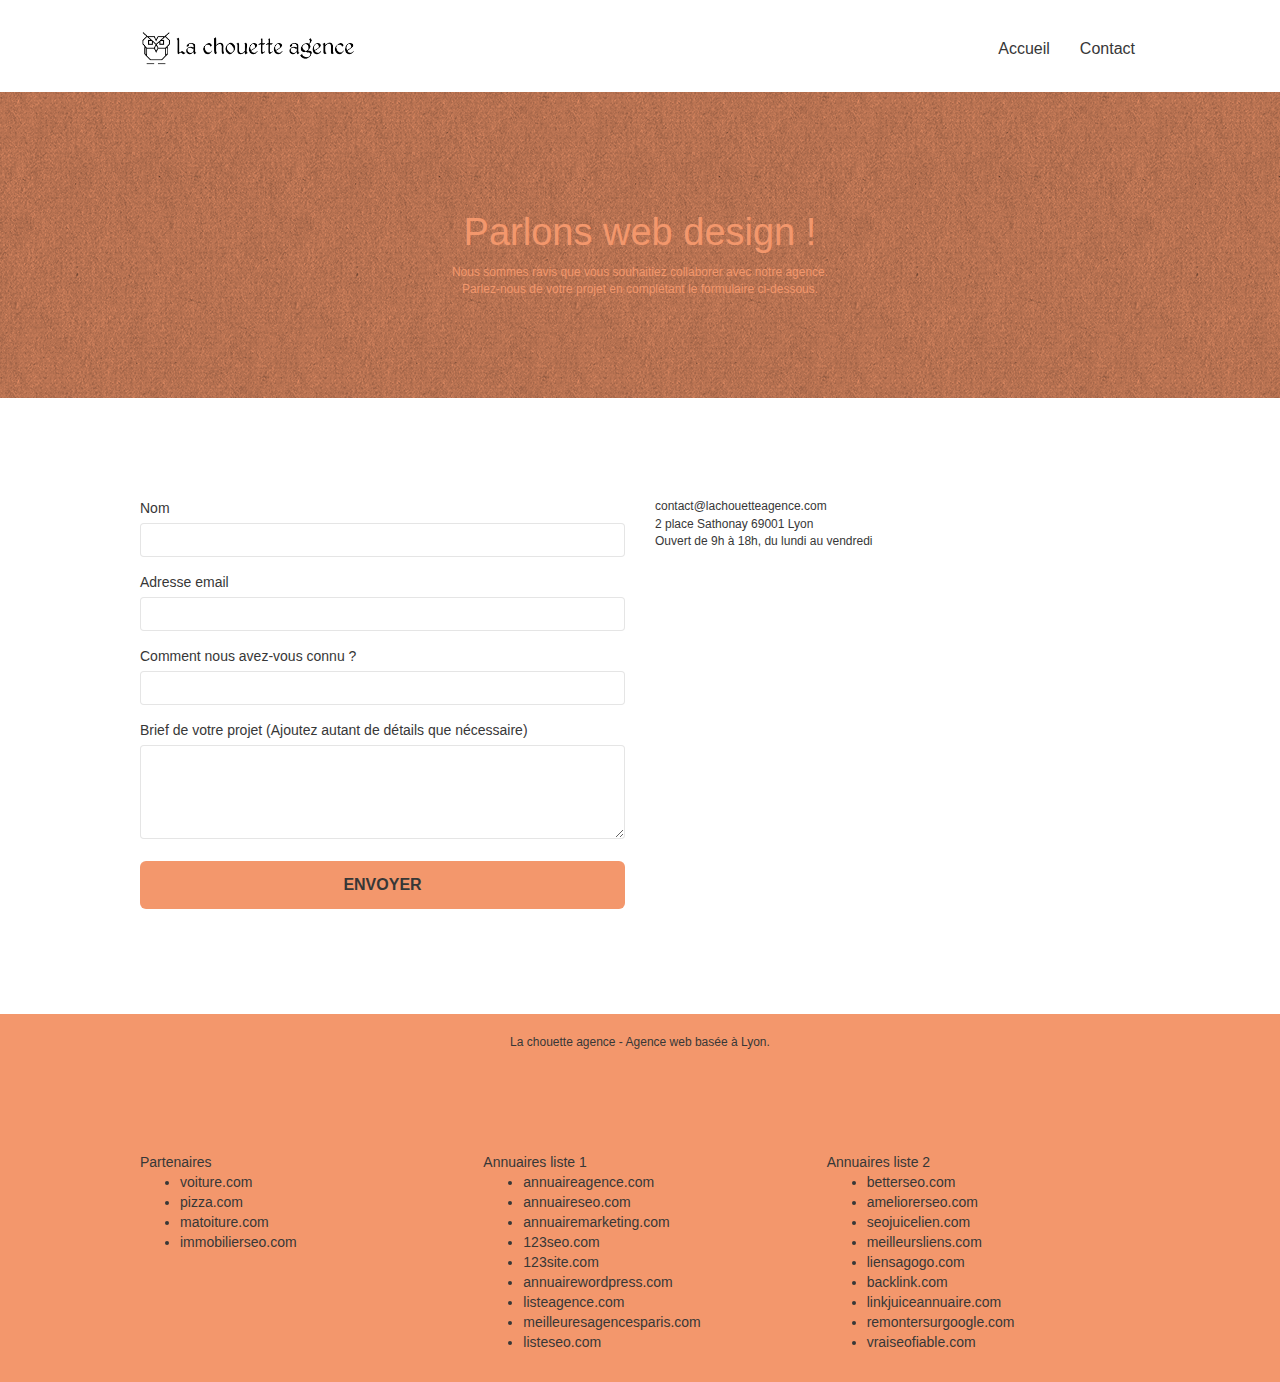
==== commit 384c4528: "suppression balise style du head" ====
--- a/contact.html
+++ b/contact.html
@@ -8,18 +8,22 @@
     <link rel="shortcut icon" type="image/png" href="favicon.jpg">
 	<link rel="preload" as="image" href="img/la-chouette-agence-banniere.webp">
 
-	<link rel="preload" href="./css/bootstrap.css" as="style" onload="this.onload=null;this.rel='stylesheet'">
+	<!--<link rel="preload" href="./css/bootstrap.css" as="style" onload="this.onload=null;this.rel='stylesheet'">
 	<noscript><link rel="stylesheet" href="./css/bootstrap.css"></noscript>
-	<!--<link rel="stylesheet" type="text/css" href="./css/bootstrap.css">-->
+	
 	<link rel="preload" href="style.css" as="style" onload="this.onload=null;this.rel='stylesheet'">
 	<noscript><link rel="stylesheet" href="style.css"></noscript>
-	<!--<link rel="stylesheet" type="text/css" href="style.css">-->
+	
 	<link rel="preload" href="./css/font-awesome.css" as="style" onload="this.onload=null;this.rel='stylesheet'">
 	<noscript><link rel="stylesheet" href="./css/font-awesome.css"></noscript>
-	<!--<link rel="stylesheet" type="text/css" href="./css/font-awesome.css">-->
+	
 	<link rel="preload" href="./css/et-line.css" as="style" onload="this.onload=null;this.rel='stylesheet'">
-	<noscript><link rel="stylesheet" href="./css/et-line.css"></noscript>
-	<!--<link rel="stylesheet" type="text/css" href="./css/et-line.css">-->
+	<noscript><link rel="stylesheet" href="./css/et-line.css"></noscript>-->
+	
+	<link rel="stylesheet" type="text/css" href="./css/bootstrap.css">
+	<link rel="stylesheet" type="text/css" href="style.css">
+	<link rel="stylesheet" type="text/css" href="./css/font-awesome.css">
+	<link rel="stylesheet" type="text/css" href="./css/et-line.css">
 	
     
 	<script src="./js/jquery-2.1.0.js" defer></script>
@@ -30,13 +34,13 @@
 	<script src="./js/jquery.touchSwipe.js" defer></script>
 	<script src="./js/gmaps.js" defer></script>
 
-	<style type="text/css">
+	<!--<style type="text/css">
 	.fa-dribbble:before {content: "\f17d"}
 	.fa-instagram:before {content: "\f16d"}
 	.fa-twitter:before {content: "\f099"}
 	.fa-facebook-f:before, .fa-facebook:before {content: "\f09a"}
 	.fa {display: inline-block;font: normal normal normal 14px/1 FontAwesome;font-size: inherit;text-rendering: auto;-webkit-font-smoothing: antialiased;-moz-osx-font-smoothing: grayscale}
-	</style>
+	</style>-->
     <title>La chouette agence - Contact</title>
 
     
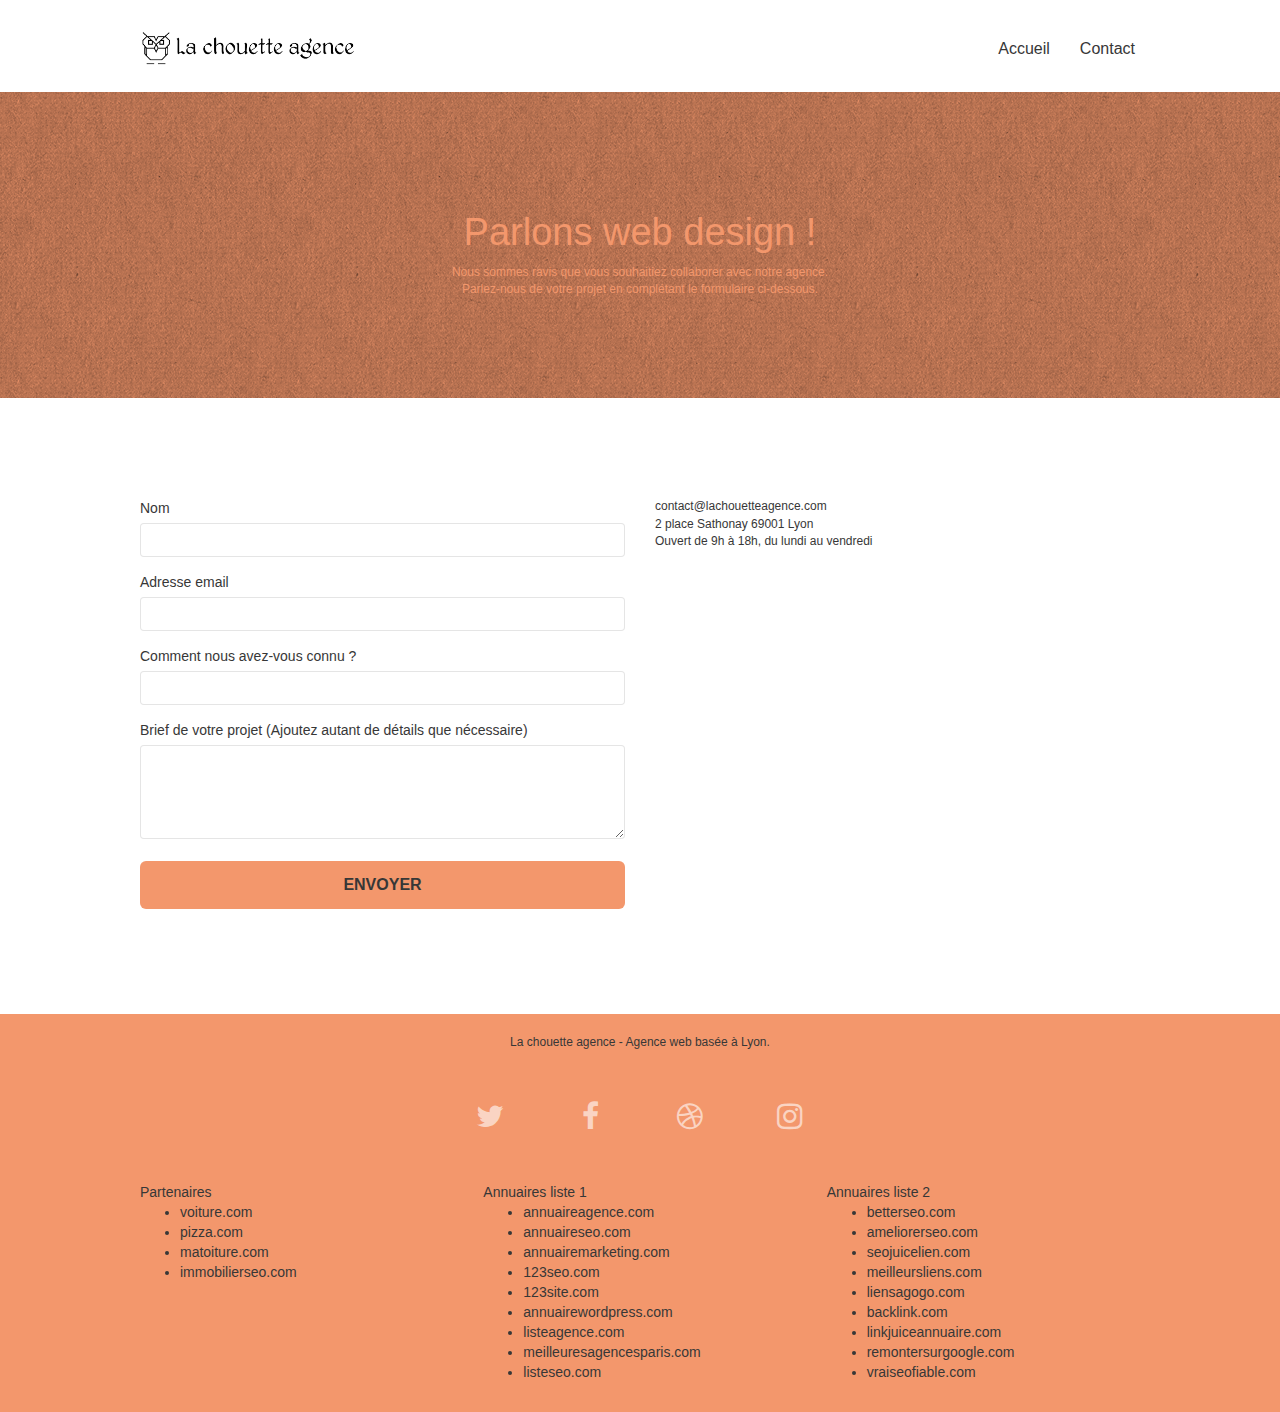
==== commit e8d79949: "suppression lignes commentées" ====
--- a/contact.html
+++ b/contact.html
@@ -7,18 +7,6 @@
     <meta name="viewport" content="width=device-width, initial-scale=1.0, viewport-fit=cover">
     <link rel="shortcut icon" type="image/png" href="favicon.jpg">
 	<link rel="preload" as="image" href="img/la-chouette-agence-banniere.webp">
-
-	<!--<link rel="preload" href="./css/bootstrap.css" as="style" onload="this.onload=null;this.rel='stylesheet'">
-	<noscript><link rel="stylesheet" href="./css/bootstrap.css"></noscript>
-	
-	<link rel="preload" href="style.css" as="style" onload="this.onload=null;this.rel='stylesheet'">
-	<noscript><link rel="stylesheet" href="style.css"></noscript>
-	
-	<link rel="preload" href="./css/font-awesome.css" as="style" onload="this.onload=null;this.rel='stylesheet'">
-	<noscript><link rel="stylesheet" href="./css/font-awesome.css"></noscript>
-	
-	<link rel="preload" href="./css/et-line.css" as="style" onload="this.onload=null;this.rel='stylesheet'">
-	<noscript><link rel="stylesheet" href="./css/et-line.css"></noscript>-->
 	
 	<link rel="stylesheet" type="text/css" href="./css/bootstrap.css">
 	<link rel="stylesheet" type="text/css" href="style.css">
@@ -34,13 +22,6 @@
 	<script src="./js/jquery.touchSwipe.js" defer></script>
 	<script src="./js/gmaps.js" defer></script>
 
-	<!--<style type="text/css">
-	.fa-dribbble:before {content: "\f17d"}
-	.fa-instagram:before {content: "\f16d"}
-	.fa-twitter:before {content: "\f099"}
-	.fa-facebook-f:before, .fa-facebook:before {content: "\f09a"}
-	.fa {display: inline-block;font: normal normal normal 14px/1 FontAwesome;font-size: inherit;text-rendering: auto;-webkit-font-smoothing: antialiased;-moz-osx-font-smoothing: grayscale}
-	</style>-->
     <title>La chouette agence - Contact</title>
 
     
